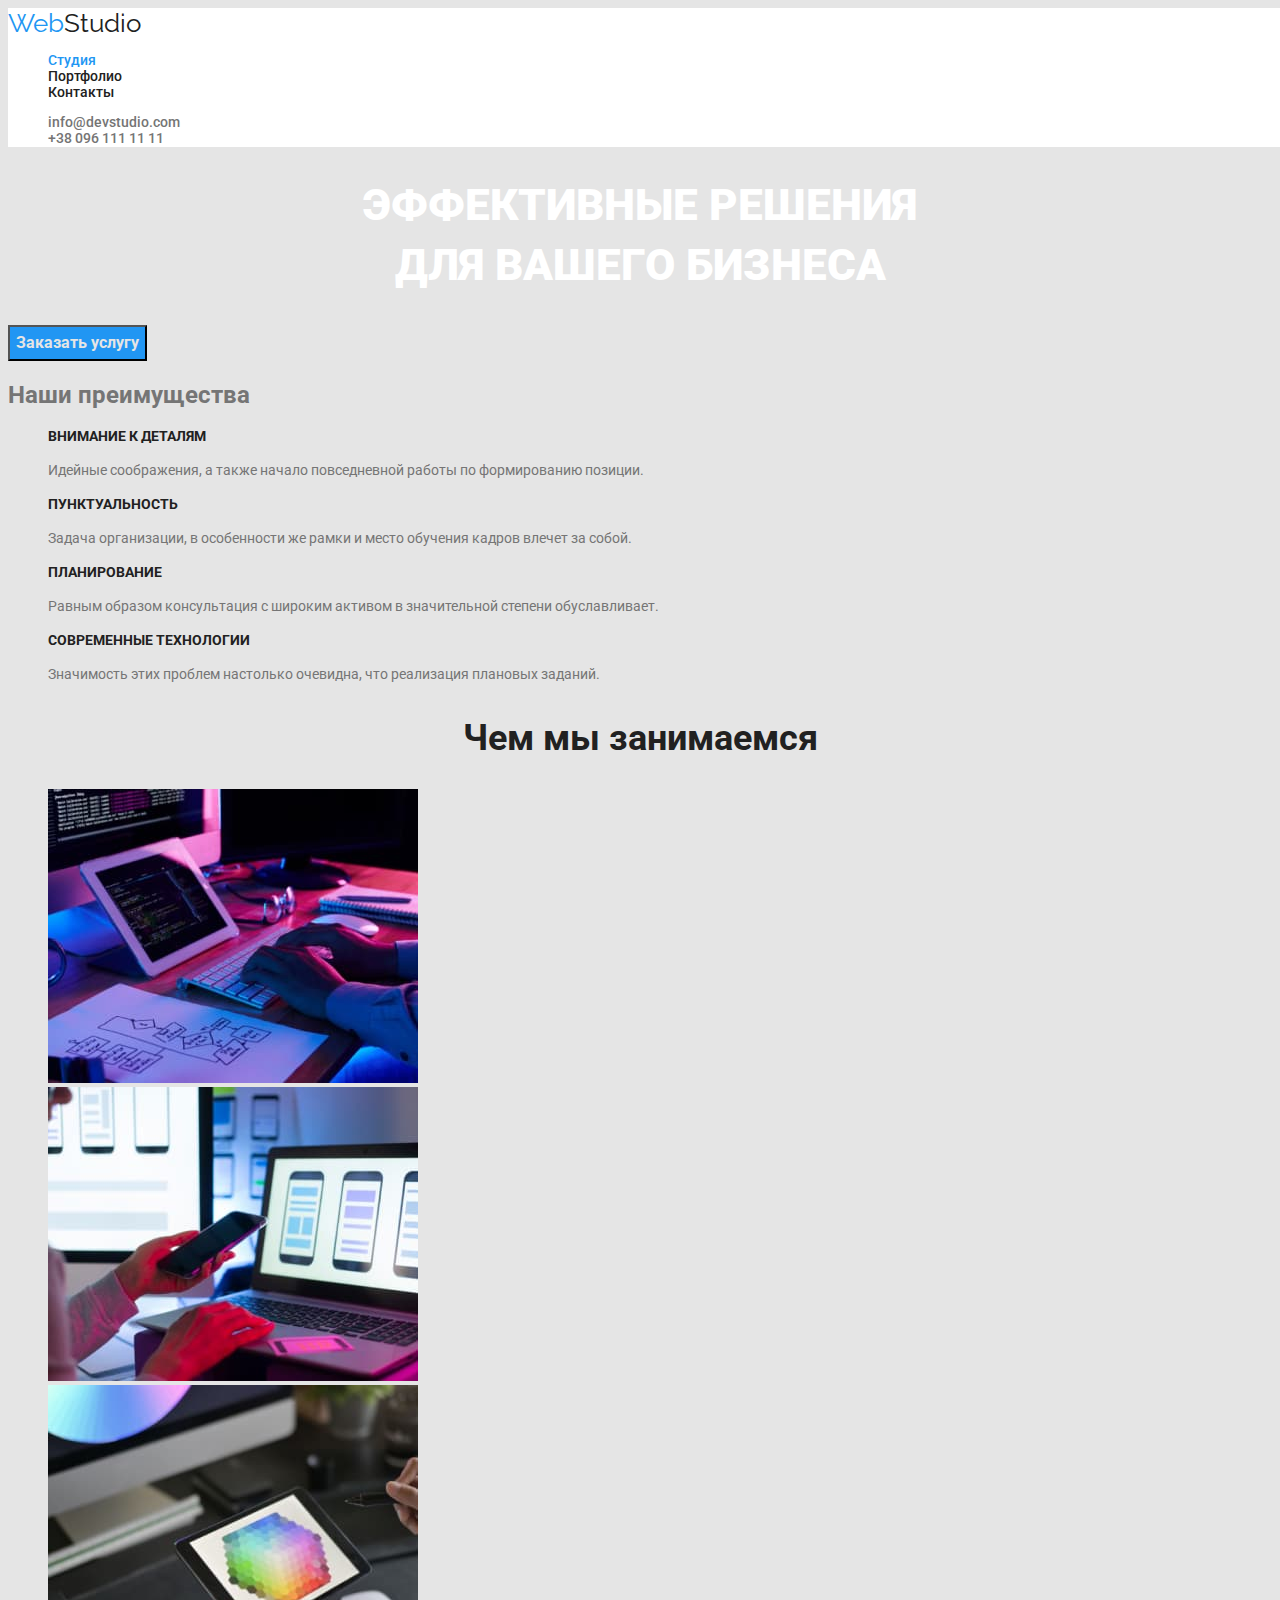
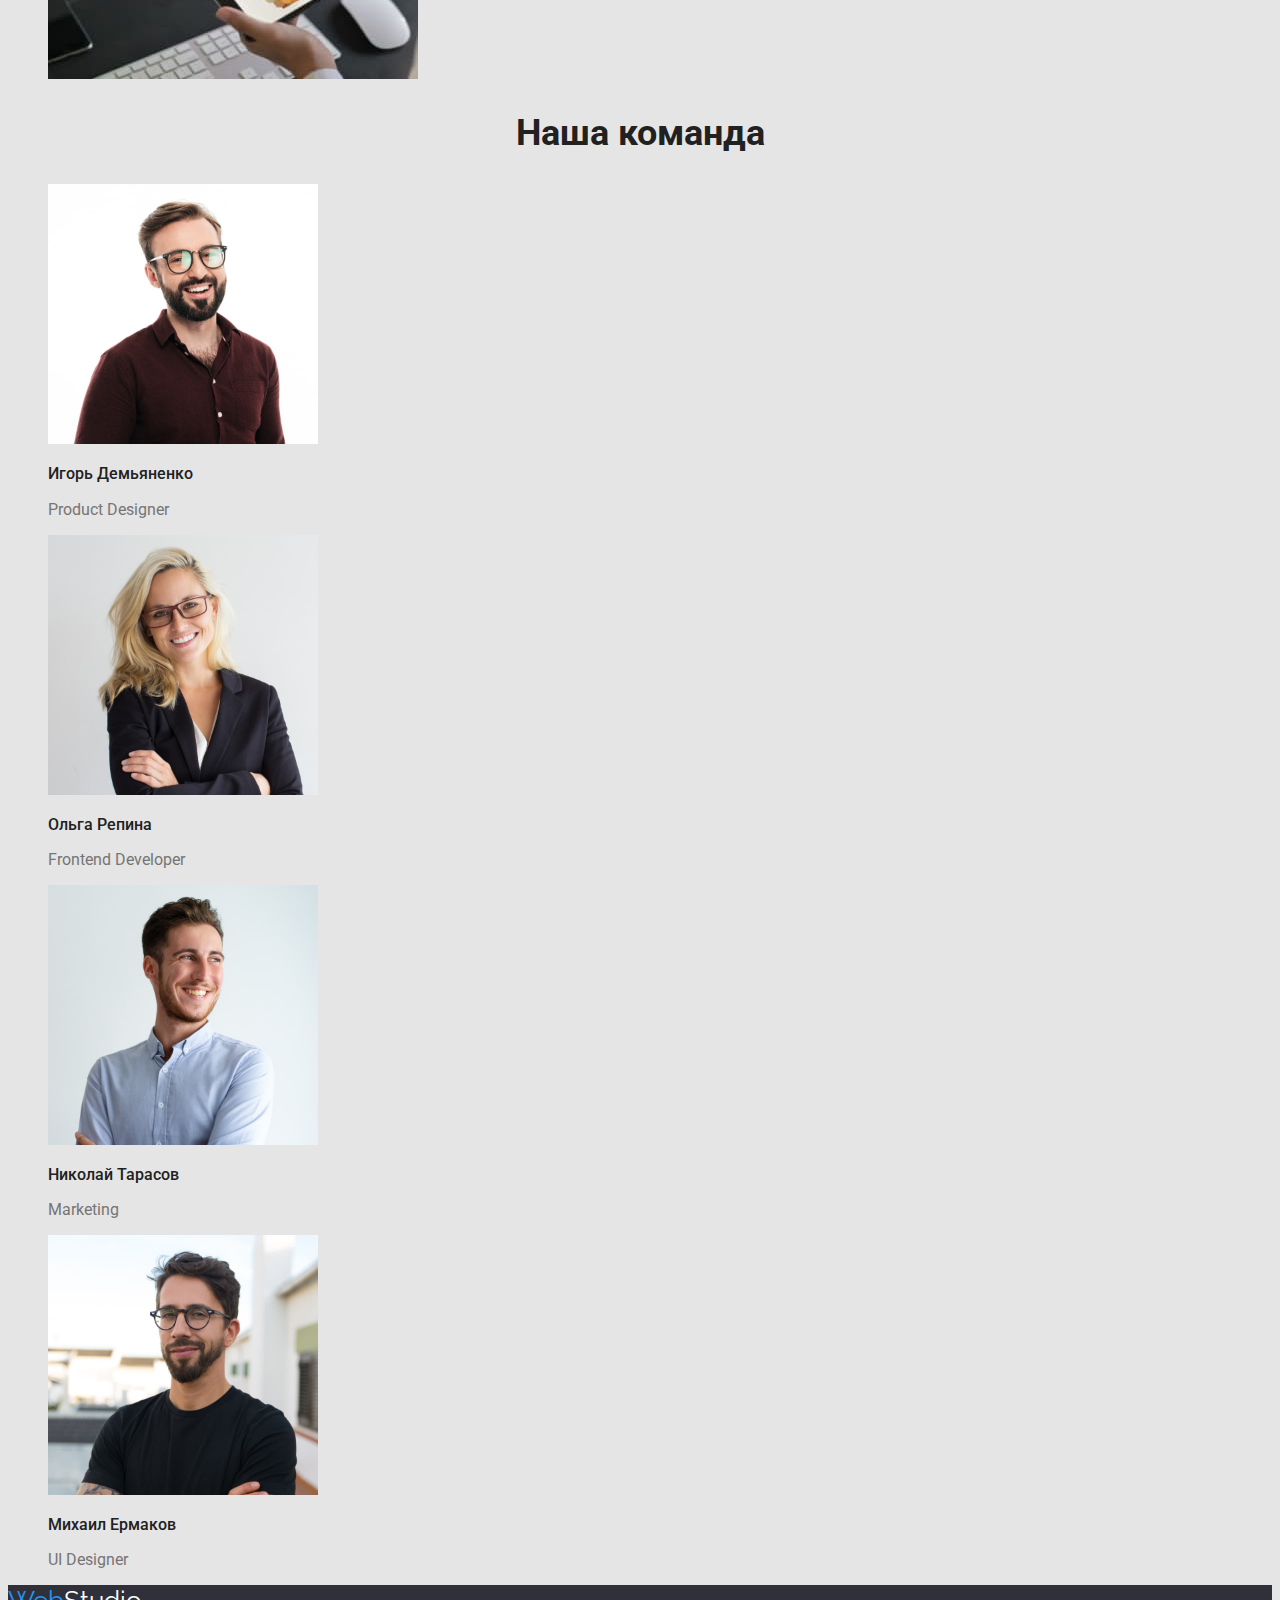
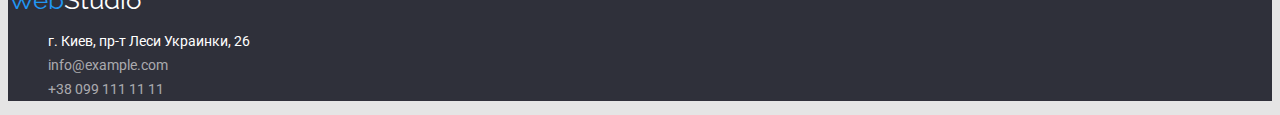
==== index.html @ 56eb0a20 "Initial commit" ====
<!DOCTYPE html>
<html lang="ru">

<head>
    <meta charset="UTF-8">
    <meta http-equiv="X-UA-Compatible" content="IE=edge">
    <meta name="viewport" content="width=device-width, initial-scale=1.0">
    <title>Document</title>
    <link href="https://fonts.googleapis.com/css2?family=Raleway:wght@700&family=Roboto:wght@400;500;700;900&display=swap"
        rel="stylesheet">
    <link rel="stylesheet" href="./css/styles.css">
</head>

<body>

    <!-- header -->
    <header class="header">
        <nav class="site-nav">
            <a href="/" class="logo">Web<span class="accent">Studio</span></a>
            <ul class="site-nav-list list">
                <li>
                    <a href="./index.html" class="link-current">Студия</a>
                </li>
                <li>
                    <a href="./portfolio.html" class="link">Портфолио</a>
                </li>
                <li>
                    <a href="" class="link">Контакты</a>
                </li>
            </ul>
        </nav>
        <ul class="contact-list list">
            <li>
                <a href="mailto:info@devstudio.com" class="mail">info@devstudio.com</a>
            </li>
            <li>
                <a href="tel:+380961111111" class="tel">+38 096 111 11 11</a>
            </li>
        </ul>
    </header>
    <main>

        <!-- hero -->
        <section class="hero">
            <h1 class="hero-title">Эффективные решения<br /> для вашего бизнеса</h1>
            <button type="button" class="hero-button">Заказать услугу</button>
        </section>

        <!-- features -->
        <section class="features">
            <h2>Наши преимущества</h2>
            <ul class="features-list list">
                <li>
                    <h3 class="features-title">Внимание к деталям</h3>
                    <p class="features-text">Идейные соображения, a также начало повседневной работы по формированию позиции.</p>
                </li>
                <li>
                    <h3 class="features-title">Пунктуальность</h3>
                    <p class="features-text">Задача организации, в особенности же рамки и место обучения кадров влечет за собой.</p>
                </li>
                <li>
                    <h3 class="features-title">Планирование</h3>
                    <p class="features-text">Равным образом консультация c широким активом в значительной степени обуславливает.</p>
                </li>
                <li>
                    <h3 class="features-title">Современные технологии</h3>
                    <p class="features-text">Значимость этих проблем настолько очевидна, что реализация плановых заданий.</p>
                </li>
            </ul>
        </section>

        <!--benefits-->
        <section class="benefits">
            <h2 class="benefits-title">Чем мы занимаемся</h2>
            <ul class="benefits-list list">
                <li>
                    <img src="./images/img.jpg" alt="Верстка" width="370">
                </li>
                <li>
                    <img src="./images/img(1).jpg" alt="Дизайн" width="370">
                </li>
                <li>
                    <img src="./images/img(2).jpg" alt="Внешнее оформление" width="370">
                </li>
            </ul>
        </section>

        <!-- Team -->
        <section class="team">
            <h2 class="team-title">Наша команда</h2>
            <ul class="team-list list">
                <li>
                    <img src="./images/img(3).jpg" alt="Работник1" width="270">
                    <h3 class="name">Игорь Демьяненко</h3>
                    <p class="position">Product Designer</p>
                </li>
                <li>
                    <img src="./images/img(4).jpg" alt="Работник2" width="270">
                    <h3 class="name">Ольга Репина</h3>
                    <p class="position">Frontend Developer</p>
                </li>
                <li>
                    <img src="./images/img(5).jpg" alt="Работник3" width="270">
                    <h3 class="name">Николай Тарасов</h3>
                    <p class="position">Marketing</p>
                </li>
                <li>  
                    <img src="./images/img(6).jpg" alt="Работник4" width="270">
                    <h3 class="name">Михаил Ермаков</h3>
                    <p class="position">UI Designer</p>
                </li>
            </ul>
        </section>
    </main>

    <!-- adress -->
    <footer class="footer">
        <a href="/" class="logo">Web<span class="accents">Studio</span></a>
        <address>
            <ul class="list adress">
                <li>
                    <a href="https://bit.ly/3pXMvUd" target="_blank" rel="noopener noreferrer" class="adressa">г. Киев, пр-т Леси
                        Украинки, 26</a>
                </li>
                <li>
                    <a href="mailto:info@example.com" class="mail">info@example.com</a>
                </li>
                <li>
                    <a href="tel:+380991111111" class="tel">+38 099 111 11 11</a>
                </li>
            </ul>
        </address>
    </footer>
    
</body>
</html>
---- css/styles.css ----
:root {
    --primary-text-color:#757575;
    --primary-white-color: #FFFFFF;
    --title-text-color: #212121;
    --primary-bg-color: #E5E5E5;
    --accent-color: #2196F3;
    --secondary-text-color: rgba(255, 255, 255, 0.6);
    --backlights: rgb(62, 0, 128);
}

body {
    background-color: var(--primary-bg-color);
    color: var(--primary-text-color);

    font-family: Roboto, sans-serif;
}
.list{
    list-style: none;
}

/* header */
.header {
    width: 1600px;

    background: var(--primary-white-color);
}

/* logo */
.logo {
    color: #2196F3;
    font-family: Raleway, sans-serif;
    font-size: 26px;
    line-height: 1.19;

    text-decoration: none;
}
.accent {
    color: var(--title-text-color);
}

/* site-nav */
.site-nav-list {
    font-weight: 500;
    font-size: 14px;
    line-height: 1.14;
}
.site-nav .link-current {
    color: var(--accent-color);

    text-decoration: none;
}
.site-nav .link-current:hover,
.site-nav .link-current:focus {
    color: var(--accent-color);
}
.site-nav .link {
    color: var(--title-text-color);

    text-decoration: none;
}
.site-nav .link:hover, 
.site-nav .link:focus {
    color: var(--accent-color);
}

/* contact */
.contact-list {
    font-weight: 500;
    font-size: 14px;
    line-height: 1.14;
}
.contact-list .mail,
.contact-list .tel {
    color: var(--primary-text-color);

    text-decoration: none;
}
.contact-list .mail:hover,
.contact-list .mail:focus {
    color: var(--accent-color);
}
.contact-list .tel:hover,
.contact-list .tel:focus {
    color: var(--accent-color);
}

/* hero */
.hero-title {
    color: var(--primary-white-color);

    font-style: normal;
    font-weight: 900;
    font-size: 44px;
    line-height: 1.36;
    text-align: center;
    text-transform: uppercase;
}

/* button */
.hero-button {
    background-color: var(--accent-color);
    color: var(--primary-bg-color);

    font-family: inherit; 
    font-weight: 700;
    font-size: 16px;
    line-height: 1.88;
    text-align: center;
}

/* benefits */
.benefits-title {
    color: var(--title-text-color);

    font-size: 36px;
    line-height: 1.17;
    text-align: center;
}

/* features */
.features-title {
    color: var(--title-text-color);

    font-weight: 700;
    font-size: 14px;
    line-height: 1.14;
    text-transform: uppercase;
}
.features-text {
    font-weight: 400;
    font-size: 14px;
    line-height: 1.71;
}

/* team */
.team-title {
    color: var(--title-text-color);
        
    font-size: 36px;
    line-height: 1.17;
    text-align: center;
}
.team .name {
    color: var(--title-text-color);

    font-weight: 500;
    font-size: 16px;
    line-height: 1.19;
}
.team .position {
    font-weight: 400;
    font-size: 16px;
    line-height: 1.19;
}

/* footer */
.footer {
    background: #2F303A
}

/* adress */
.accents {
    color: var(--primary-white-color);
}
.adress {
    font-weight: 400;
    font-size: 14px;
    line-height: 1.71;
}
.adress .adressa {
    color: var(--primary-white-color);
    font-style: normal;

    text-decoration: none;
}
.adress .adressa:hover,
.adress .adressa:focus {
    color: var(--accent-color);
}
.adress .mail {
    color: var(--secondary-text-color);
    font-style: normal;

    text-decoration: none;
}
.adress .mail:hover,
.adress .mail:focus {
    color: var(--accent-color);
}
.adress .tel {
    color: var(--secondary-text-color);
    font-style: normal;

    text-decoration: none;
}
.adress .tel:hover,
.adress .tel:focus {
    color: var(--accent-color);
}

/* portfolio */

/* work */
.work-item {
    color: var(--title-text-color);
    background-color: #F5F4FA;
    
    font-family: inherit;
    font-style: normal;
    font-weight: 500;
    font-size: 16px;
    line-height: 1.62;
}
    
.work-item:hover,
.work-item:focus {
    color: var(--primary-white-color);
    background-color: var(--accent-color);
}  
.work .variant {
    color: var(--primary-white-color);
    background-color: var(--accent-color);
}

/* examples */
.examples-title{
    color: var(--title-text-color);

    font-style: normal;
    font-weight: 700;
    font-size: 18px;
    line-height: 2;
}
.examples-name {
    color: var(--primary-text-color);

    font-style: normal;
    font-weight: 400;
    font-size: 16px;
    line-height: 1.88;
}

/* колір основного тексту #212121 */
/* вторинний колір #757575 */
/* додатковий колір rgba(255, 255, 255, 0.6) */
/* білий колір #FFFFFF */
/* акцент #2196F3 */

/* колір фону #E5E5E5 */
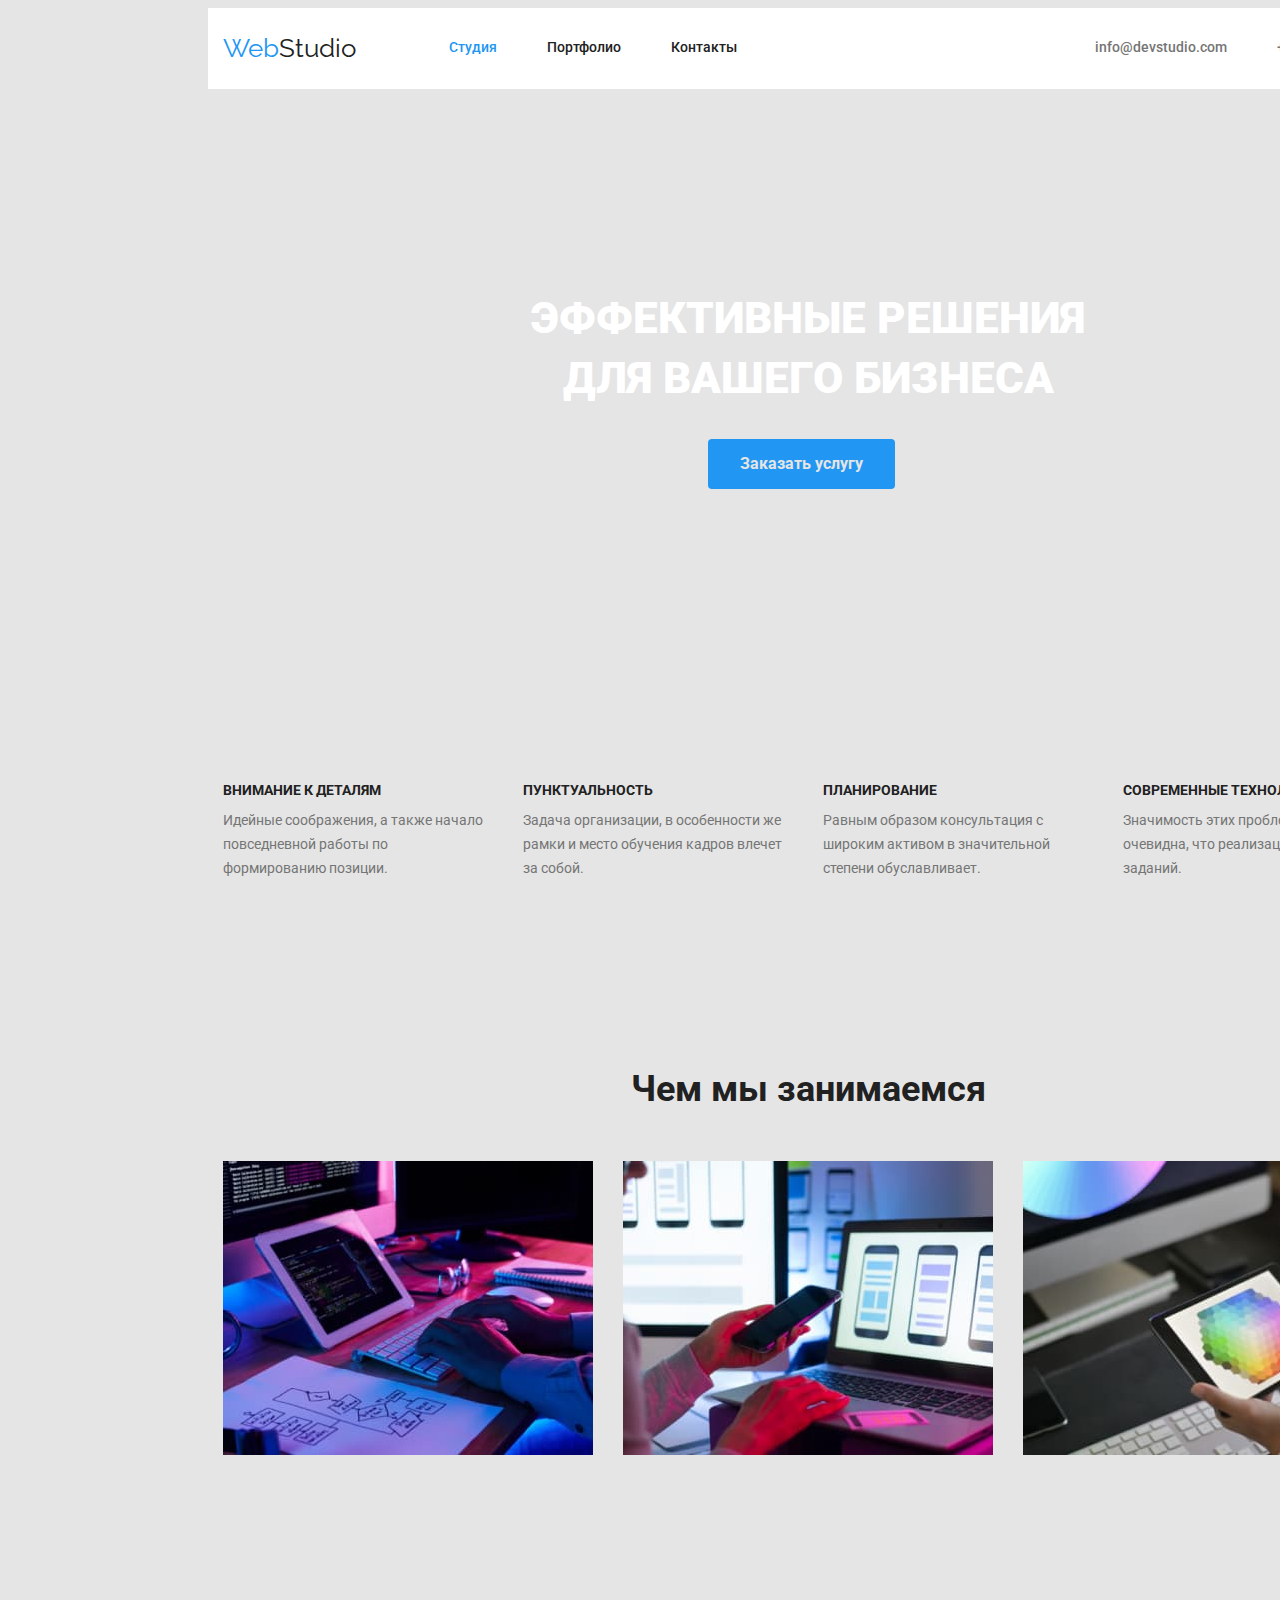
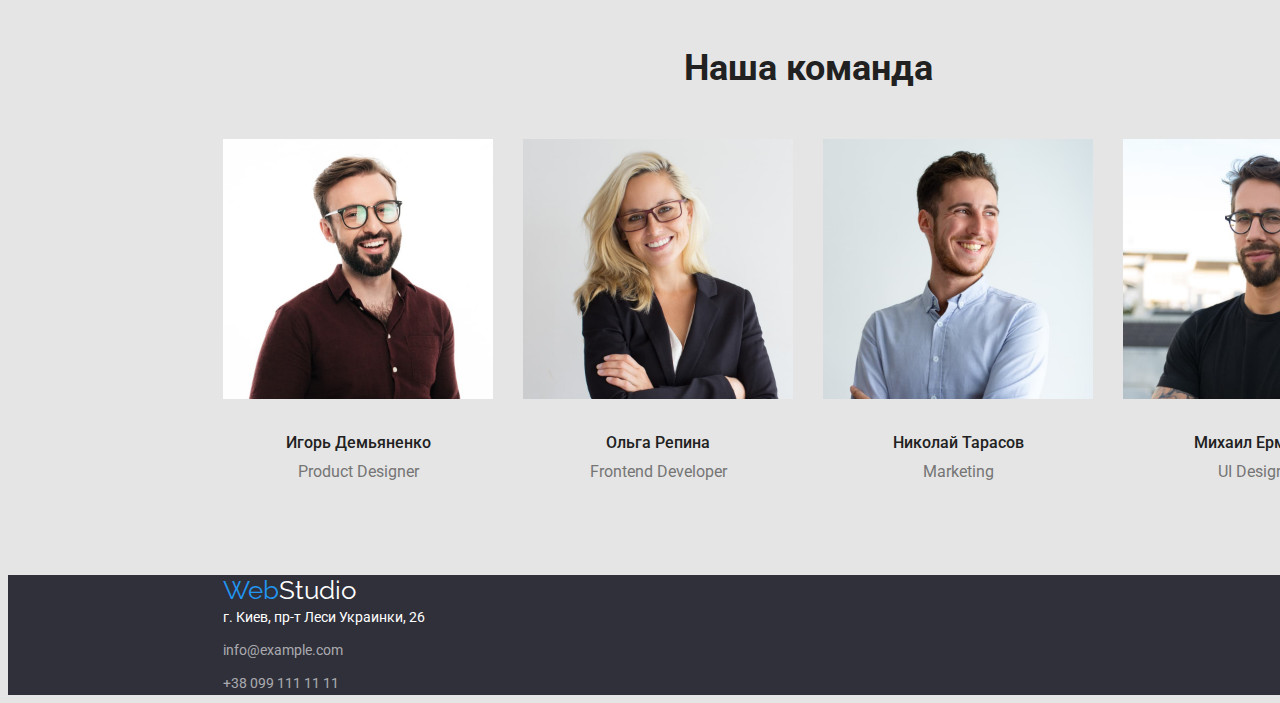
==== commit 670d19ab: "Додали стилі для css" ====
--- a/index.html
+++ b/index.html
@@ -8,129 +8,160 @@
     <title>Document</title>
     <link href="https://fonts.googleapis.com/css2?family=Raleway:wght@700&family=Roboto:wght@400;500;700;900&display=swap"
         rel="stylesheet">
+    <link rel="stylesheet" href="https://cdnjs.cloudflare.com/ajax/libs/modern-normalize/1.1.0/modern-normalize.min.css"
+        integrity="sha512-wpPYUAdjBVSE4KJnH1VR1HeZfpl1ub8YT/NKx4PuQ5NmX2tKuGu6U/JRp5y+Y8XG2tV+wKQpNHVUX03MfMFn9Q=="
+        crossorigin="anonymous" referrerpolicy="no-referrer" />
     <link rel="stylesheet" href="./css/styles.css">
 </head>
 
 <body>
 
     <!-- header -->
+    
     <header class="header">
-        <nav class="site-nav">
-            <a href="/" class="logo">Web<span class="accent">Studio</span></a>
-            <ul class="site-nav-list list">
-                <li>
-                    <a href="./index.html" class="link-current">Студия</a>
+        <div class="container header-container">
+            <nav class="site-nav">
+                <a href="/" class="logo">Web<span class="accent">Studio</span></a>
+                <ul class="site-nav-list list">
+                    <li class="site-nav-item">
+                        <a href="./index.html" class="link-current">Студия</a>
+                    </li>
+                    <li class="site-nav-item">
+                        <a href="./portfolio.html" class="link">Портфолио</a>
+                    </li>
+                    <li class="site-nav-item">
+                        <a href="" class="link">Контакты</a>
+                    </li>
+                </ul>
+            </nav>
+            <ul class="contact-list list">
+                <li class="contact-list-item">
+                    <a href="mailto:info@devstudio.com" class="mail">info@devstudio.com</a>
                 </li>
-                <li>
-                    <a href="./portfolio.html" class="link">Портфолио</a>
-                </li>
-                <li>
-                    <a href="" class="link">Контакты</a>
+                <li class="contact-list-item">
+                    <a href="tel:+380961111111" class="tel">+38 096 111 11 11</a>
                 </li>
             </ul>
-        </nav>
-        <ul class="contact-list list">
-            <li>
-                <a href="mailto:info@devstudio.com" class="mail">info@devstudio.com</a>
-            </li>
-            <li>
-                <a href="tel:+380961111111" class="tel">+38 096 111 11 11</a>
-            </li>
-        </ul>
+        </div>   
     </header>
     <main>
 
         <!-- hero -->
+        
         <section class="hero">
-            <h1 class="hero-title">Эффективные решения<br /> для вашего бизнеса</h1>
-            <button type="button" class="hero-button">Заказать услугу</button>
+            <div class="hero-section">
+                <h1 class="hero-title">Эффективные решения<br /> для вашего бизнеса</h1>
+                <button type="button" class="hero-button">Заказать услугу</button>
+            </div>
         </section>
 
+
+
         <!-- features -->
+        
         <section class="features">
-            <h2>Наши преимущества</h2>
-            <ul class="features-list list">
-                <li>
-                    <h3 class="features-title">Внимание к деталям</h3>
-                    <p class="features-text">Идейные соображения, a также начало повседневной работы по формированию позиции.</p>
-                </li>
-                <li>
-                    <h3 class="features-title">Пунктуальность</h3>
-                    <p class="features-text">Задача организации, в особенности же рамки и место обучения кадров влечет за собой.</p>
-                </li>
-                <li>
-                    <h3 class="features-title">Планирование</h3>
-                    <p class="features-text">Равным образом консультация c широким активом в значительной степени обуславливает.</p>
-                </li>
-                <li>
-                    <h3 class="features-title">Современные технологии</h3>
-                    <p class="features-text">Значимость этих проблем настолько очевидна, что реализация плановых заданий.</p>
-                </li>
-            </ul>
+            <div class="container section">
+                <h2 class="visually-hidden">Наши преимущества</h2>
+                <ul class="features-list list">
+                    <li class="features-list-item">
+                        <h3 class="features-title">Внимание к деталям</h3>
+                        <p class="features-text">Идейные соображения, a также начало повседневной работы по формированию позиции.
+                        </p>
+                    </li>
+                    <li class="features-list-item">
+                        <h3 class="features-title">Пунктуальность</h3>
+                        <p class="features-text">Задача организации, в особенности же рамки и место обучения кадров влечет за собой.
+                        </p>
+                    </li>
+                    <li class="features-list-item">
+                        <h3 class="features-title">Планирование</h3>
+                        <p class="features-text">Равным образом консультация c широким активом в значительной степени обуславливает.
+                        </p>
+                    </li>
+                    <li class="features-list-item">
+                        <h3 class="features-title">Современные технологии</h3>
+                        <p class="features-text">Значимость этих проблем настолько очевидна, что реализация плановых заданий.</p>
+                    </li>
+                </ul>
+            </div>
         </section>
+       
 
         <!--benefits-->
+        
         <section class="benefits">
-            <h2 class="benefits-title">Чем мы занимаемся</h2>
-            <ul class="benefits-list list">
-                <li>
-                    <img src="./images/img.jpg" alt="Верстка" width="370">
-                </li>
-                <li>
-                    <img src="./images/img(1).jpg" alt="Дизайн" width="370">
-                </li>
-                <li>
-                    <img src="./images/img(2).jpg" alt="Внешнее оформление" width="370">
-                </li>
-            </ul>
+            <div class="container section">
+                <h2 class="benefits-title">Чем мы занимаемся</h2>
+                <ul class="benefits-list list">
+                    <li class="benefits-list-item">
+                        <img src="./images/img.jpg" alt="Верстка" width="370">
+                    </li>
+                    <li class="benefits-list-item">
+                        <img src="./images/img(1).jpg" alt="Дизайн" width="370">
+                    </li>
+                    <li class="benefits-list-item">
+                        <img src="./images/img(2).jpg" alt="Внешнее оформление" width="370">
+                    </li>
+                </ul>
+            </div>
         </section>
+        
 
         <!-- Team -->
+        
+    
         <section class="team">
-            <h2 class="team-title">Наша команда</h2>
-            <ul class="team-list list">
-                <li>
-                    <img src="./images/img(3).jpg" alt="Работник1" width="270">
-                    <h3 class="name">Игорь Демьяненко</h3>
-                    <p class="position">Product Designer</p>
-                </li>
-                <li>
-                    <img src="./images/img(4).jpg" alt="Работник2" width="270">
-                    <h3 class="name">Ольга Репина</h3>
-                    <p class="position">Frontend Developer</p>
-                </li>
-                <li>
-                    <img src="./images/img(5).jpg" alt="Работник3" width="270">
-                    <h3 class="name">Николай Тарасов</h3>
-                    <p class="position">Marketing</p>
-                </li>
-                <li>  
-                    <img src="./images/img(6).jpg" alt="Работник4" width="270">
-                    <h3 class="name">Михаил Ермаков</h3>
-                    <p class="position">UI Designer</p>
-                </li>
-            </ul>
+            <div class="team-container container section">
+                <h2 class="team-title">Наша команда</h2>
+                <ul class="team-list list">
+                    <li class="team-list-item">
+                        <img src="./images/img(3).jpg" class="team-img alt="Работник1" width="270">
+                        <h3 class="name">Игорь Демьяненко</h3>
+                        <p class="position">Product Designer</p>
+                    </li>
+                    <li class="team-list-item">
+                        <img src="./images/img(4).jpg" class="team-img" alt="Работник2" width="270">
+                        <h3 class="name">Ольга Репина</h3>
+                        <p class="position">Frontend Developer</p>
+                    </li>
+                    <li class="team-list-item">
+                        <img src="./images/img(5).jpg" class="team-img" alt="Работник3" width="270">
+                        <h3 class="name">Николай Тарасов</h3>
+                        <p class="position">Marketing</p>
+                    </li>
+                    <li class="team-list-item">
+                        <img src="./images/img(6).jpg" class="team-img" alt="Работник4" width="270">
+                        <h3 class="name">Михаил Ермаков</h3>
+                        <p class="position">UI Designer</p>
+                    </li>
+                </ul>
+            </div>
         </section>
     </main>
 
     <!-- adress -->
+    
     <footer class="footer">
-        <a href="/" class="logo">Web<span class="accents">Studio</span></a>
-        <address>
-            <ul class="list adress">
-                <li>
-                    <a href="https://bit.ly/3pXMvUd" target="_blank" rel="noopener noreferrer" class="adressa">г. Киев, пр-т Леси
-                        Украинки, 26</a>
-                </li>
-                <li>
-                    <a href="mailto:info@example.com" class="mail">info@example.com</a>
-                </li>
-                <li>
-                    <a href="tel:+380991111111" class="tel">+38 099 111 11 11</a>
-                </li>
-            </ul>
-        </address>
+        <div class="container">
+            <a href="/" class="footer-logo">Web<span class="accents">Studio</span></a>
+            <address>
+                <ul class="footer-list list adress">
+                    <li class="footer-item">
+                        <a href="https://bit.ly/3pXMvUd" target="_blank" rel="noopener noreferrer" class="adressa">г. Киев, пр-т
+                                Леси
+                                Украинки, 26</a>
+                    </li>
+                    <li class="footer-item">
+                        <a href="mailto:info@example.com" class="mail">info@example.com</a>
+                    </li>
+                    <li class="footer-item">
+                        <a href="tel:+380991111111" class="tel">+38 099 111 11 11</a>
+                    </li>
+                </ul>
+            </address>
+        </div>
     </footer>
+    
     
 </body>
 </html>--- a/css/styles.css
+++ b/css/styles.css
@@ -8,9 +8,19 @@
     --backlights: rgb(62, 0, 128);
 }
 
+html {
+    box-sizing: border-box;
+}
+*,
+*::before,
+*::after {
+    box-sizing: inherit;
+}
+
 body {
     background-color: var(--primary-bg-color);
     color: var(--primary-text-color);
+    width: 1600px;
 
     font-family: Roboto, sans-serif;
 }
@@ -18,15 +28,41 @@
     list-style: none;
 }
 
+.container {
+    width: 1200px;
+    padding-left: 15px;
+    padding-right: 15px;
+    margin-left: auto;
+    margin-right: auto;
+    
+}
+
+h1,h2,h3,h4,h5,h6,p,ul {
+    
+    margin: 0;
+}
 /* header */
-.header {
-    width: 1600px;
+
+.header-container {
+    display: flex;
+    align-items: center;
 
     background: var(--primary-white-color);
 }
 
+.header-border {
+    border-bottom-width: 1px;
+    border-bottom-style: solid;
+    border-bottom-color: #ECECEC;
+}
 /* logo */
 .logo {
+    display: flex;
+    align-items: center;
+    padding: 0;
+    margin-top: 25px;
+    margin-bottom: 25px;
+    
     color: #2196F3;
     font-family: Raleway, sans-serif;
     font-size: 26px;
@@ -35,15 +71,37 @@
     text-decoration: none;
 }
 .accent {
+    display: flex;
+    margin-right: 93px;
     color: var(--title-text-color);
 }
 
 /* site-nav */
+.site-nav {
+    display: flex;
+    align-items: center;
+}
 .site-nav-list {
+    display: flex;
+    padding: 0;
+    margin: 0;
+    flex-direction: row;
+
+
     font-weight: 500;
     font-size: 14px;
     line-height: 1.14;
 }
+.site-nav-item:not(:last-child) {
+    margin-right: 50px;
+
+}
+
+.site-nav-item {
+    padding-top: 32px;
+    padding-bottom: 32px;
+    margin: 0;
+}
 .site-nav .link-current {
     color: var(--accent-color);
 
@@ -65,27 +123,48 @@
 
 /* contact */
 .contact-list {
+    display: flex;
+    padding: 0;
+    margin-left: auto;
+
+}
+.contact-list .mail {
+    
+}
+.contact-list .tel {
+    margin-right: auto;
+    
+}
+.contact-list-item:not(:last-child) {
+    margin-right: 50px;
+    padding: 0;
+}
+.contact-list-item {
+
     font-weight: 500;
     font-size: 14px;
     line-height: 1.14;
 }
-.contact-list .mail,
-.contact-list .tel {
+.contact-list-item .mail,
+.contact-list-item .tel {
     color: var(--primary-text-color);
 
     text-decoration: none;
 }
-.contact-list .mail:hover,
-.contact-list .mail:focus {
-    color: var(--accent-color);
-}
-.contact-list .tel:hover,
-.contact-list .tel:focus {
+.contact-list-item .mail:hover,
+.contact-list-item .mail:focus {
+    color: var(--accent-color);
+}
+.contact-list-item .tel:hover,
+.contact-list-item .tel:focus {
     color: var(--accent-color);
 }
 
 /* hero */
 .hero-title {
+    align-content: center;
+    margin: 200px 452px 15px;
+
     color: var(--primary-white-color);
 
     font-style: normal;
@@ -97,7 +176,13 @@
 }
 
 /* button */
+
 .hero-button {
+    margin: 15px 700px 200px;
+    padding: 10px 32px;
+    border: 0ch;
+    border-radius: 4px;
+
     background-color: var(--accent-color);
     color: var(--primary-bg-color);
 
@@ -108,17 +193,29 @@
     text-align: center;
 }
 
-/* benefits */
-.benefits-title {
-    color: var(--title-text-color);
-
-    font-size: 36px;
-    line-height: 1.17;
-    text-align: center;
-}
-
+/* section */
+.section {
+    padding-top: 94px;
+    padding-bottom: 94px;
+}
 /* features */
+.features-list {
+    display: flex;
+    flex-direction: row;
+    margin: 0;
+    padding: 0;
+}
+.features-list-item {
+    padding: 0;
+    width: 270px;
+}
+.features-list-item:not(:last-child) {
+    margin-right: 30px;;
+}
+
 .features-title {
+    margin-bottom: 10px;
+    padding: 0;
     color: var(--title-text-color);
 
     font-weight: 700;
@@ -127,20 +224,71 @@
     text-transform: uppercase;
 }
 .features-text {
+    
     font-weight: 400;
     font-size: 14px;
     line-height: 1.71;
 }
+.visually-hidden {
+    position: absolute;
+    width: 1px;
+    height: 1px;
+    margin: -1px;
+    border: 0;
+    padding: 0;
+
+    white-space: nowrap;
+    clip-path: inset(100%);
+    clip: rect(0 0 0 0);
+    overflow: hidden;
+}
+
+/* benefits */
+.benefits-title {
+    margin-bottom: 50px;
+    color: var(--title-text-color);
+
+    font-size: 36px;
+    line-height: 1.17;
+    text-align: center;
+}
+.benefits-list {
+    display: flex;
+    flex-direction: row;
+    padding: 0;
+    margin: 0;
+}
+
+.benefits-list-item:not(:last-child) {
+    margin-right: 30px;
+}
 
 /* team */
+
 .team-title {
+    margin-bottom: 50px;
     color: var(--title-text-color);
         
     font-size: 36px;
     line-height: 1.17;
     text-align: center;
 }
+.team-list {
+    display: flex;
+    flex-direction: row;
+    padding: 0;
+    margin: 0;
+}
+.team-list-item:not(:last-child) {
+    margin-right: 30px;
+}
+.team-img {
+    margin-bottom: 30px;
+
+}
 .team .name {
+    margin-bottom: 10px;
+    text-align: center;
     color: var(--title-text-color);
 
     font-weight: 500;
@@ -148,6 +296,7 @@
     line-height: 1.19;
 }
 .team .position {
+    text-align: center;
     font-weight: 400;
     font-size: 16px;
     line-height: 1.19;
@@ -159,8 +308,23 @@
 }
 
 /* adress */
+.footer-logo {
+    margin-bottom: 20px;
+    color: #2196F3;
+    font-family: Raleway, sans-serif;
+    font-size: 26px;
+    line-height: 1.19;
+    
+    text-decoration: none;
+}
 .accents {
     color: var(--primary-white-color);
+}
+.footer-list {
+    padding: 0;
+}
+.footer-item:not(:last-child) {
+    margin-bottom: 9px;
 }
 .adress {
     font-weight: 400;
@@ -201,7 +365,24 @@
 /* portfolio */
 
 /* work */
-.work-item {
+.work-list {
+    display: flex;
+    justify-content: center;
+    margin: 0;
+    padding: 0;
+    
+}
+.work-list-item:not(:last-child){
+    margin-right: 8px;
+}
+.work-btn {
+    
+    margin-top: 94px;
+    margin-bottom: 50px;
+    padding: 6px 22px;
+
+    border: 0ch;
+    border-radius: 4px;
     color: var(--title-text-color);
     background-color: #F5F4FA;
     
@@ -212,8 +393,8 @@
     line-height: 1.62;
 }
     
-.work-item:hover,
-.work-item:focus {
+.work-btn:hover,
+.work-btn:focus {
     color: var(--primary-white-color);
     background-color: var(--accent-color);
 }  
@@ -223,7 +404,25 @@
 }
 
 /* examples */
+.examples-section {
+    padding-bottom: 94px;
+}
+.examples-list {
+    display: flex;
+    flex-wrap: wrap;
+    column-gap: 30px;
+    row-gap: 30px;
+
+    margin: 0;
+    padding: 0;
+}
+
+.examples-img {
+    margin-bottom: 20px;
+}
+
 .examples-title{
+    margin-bottom: 4px;
     color: var(--title-text-color);
 
     font-style: normal;
@@ -232,6 +431,7 @@
     line-height: 2;
 }
 .examples-name {
+    
     color: var(--primary-text-color);
 
     font-style: normal;
@@ -239,6 +439,7 @@
     font-size: 16px;
     line-height: 1.88;
 }
+
 
 /* колір основного тексту #212121 */
 /* вторинний колір #757575 */
@@ -246,4 +447,5 @@
 /* білий колір #FFFFFF */
 /* акцент #2196F3 */
 
-/* колір фону #E5E5E5 */+/* колір фону #E5E5E5 */
+
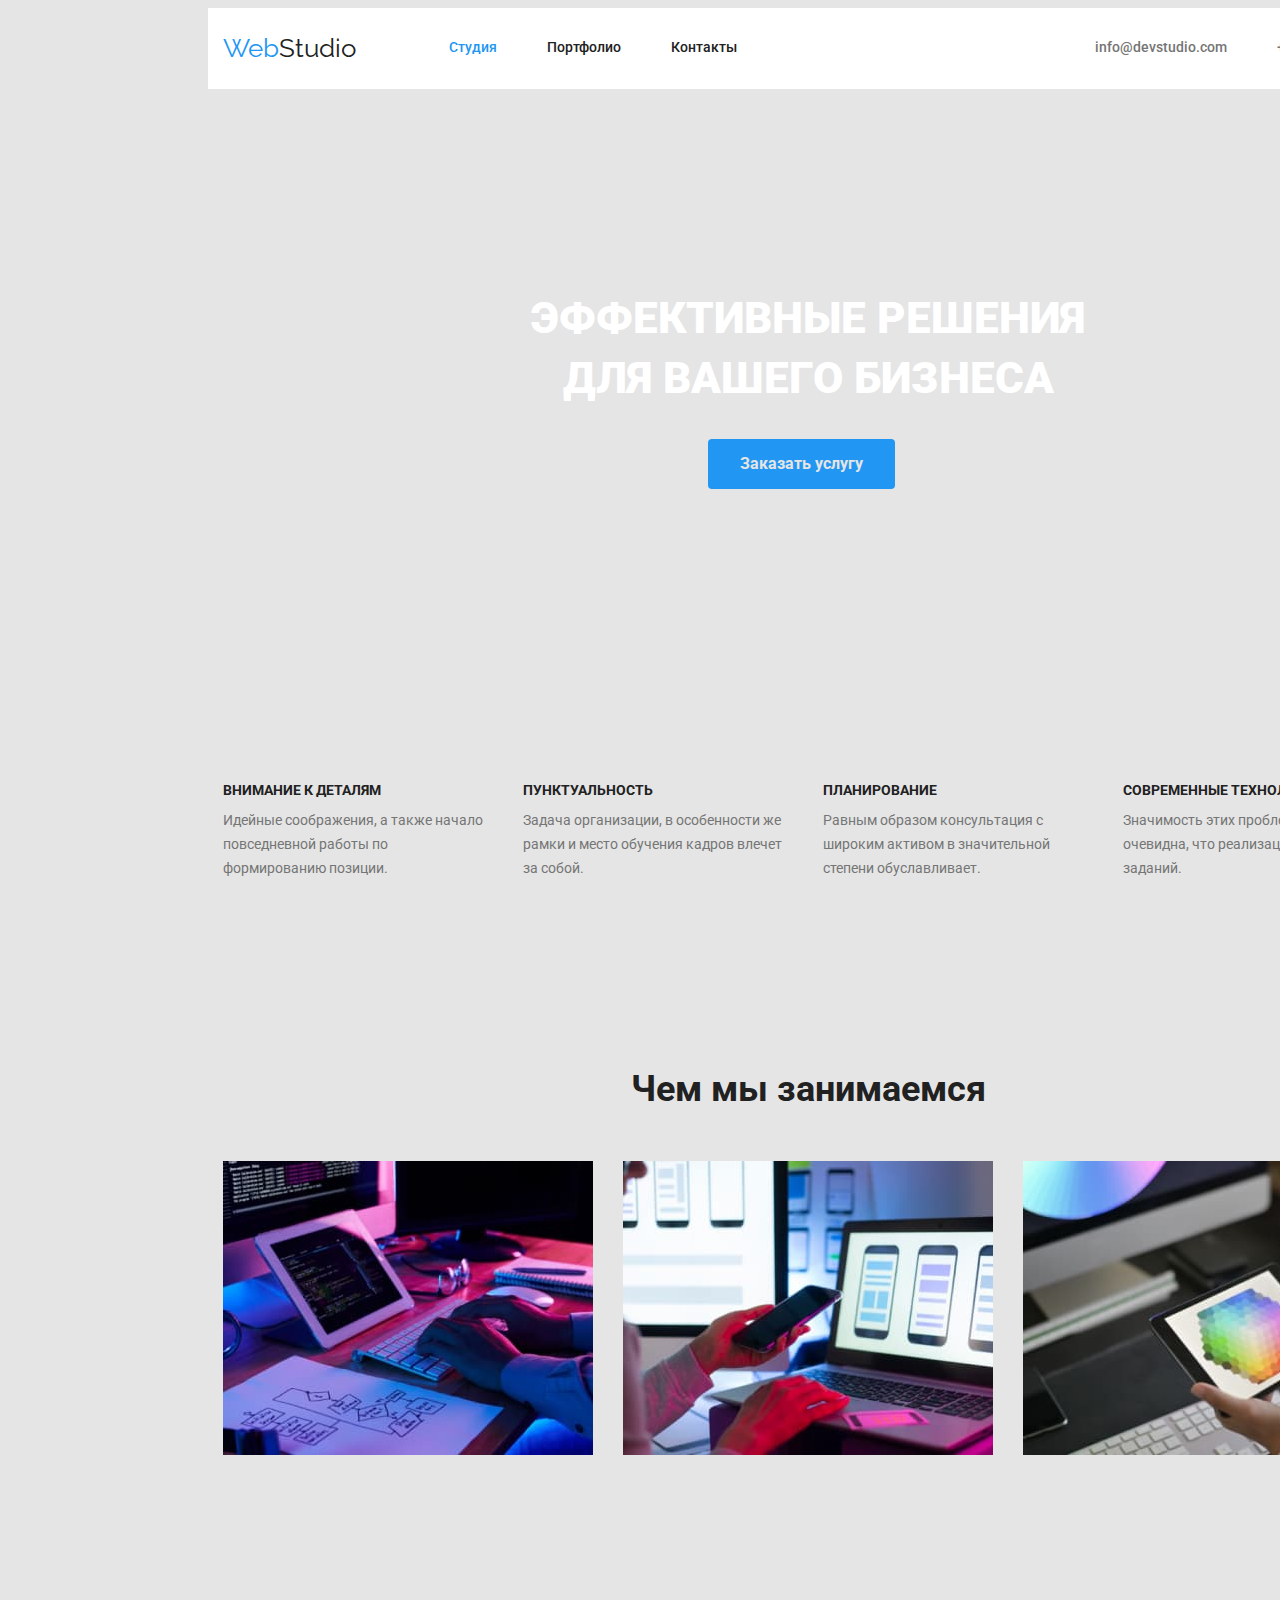
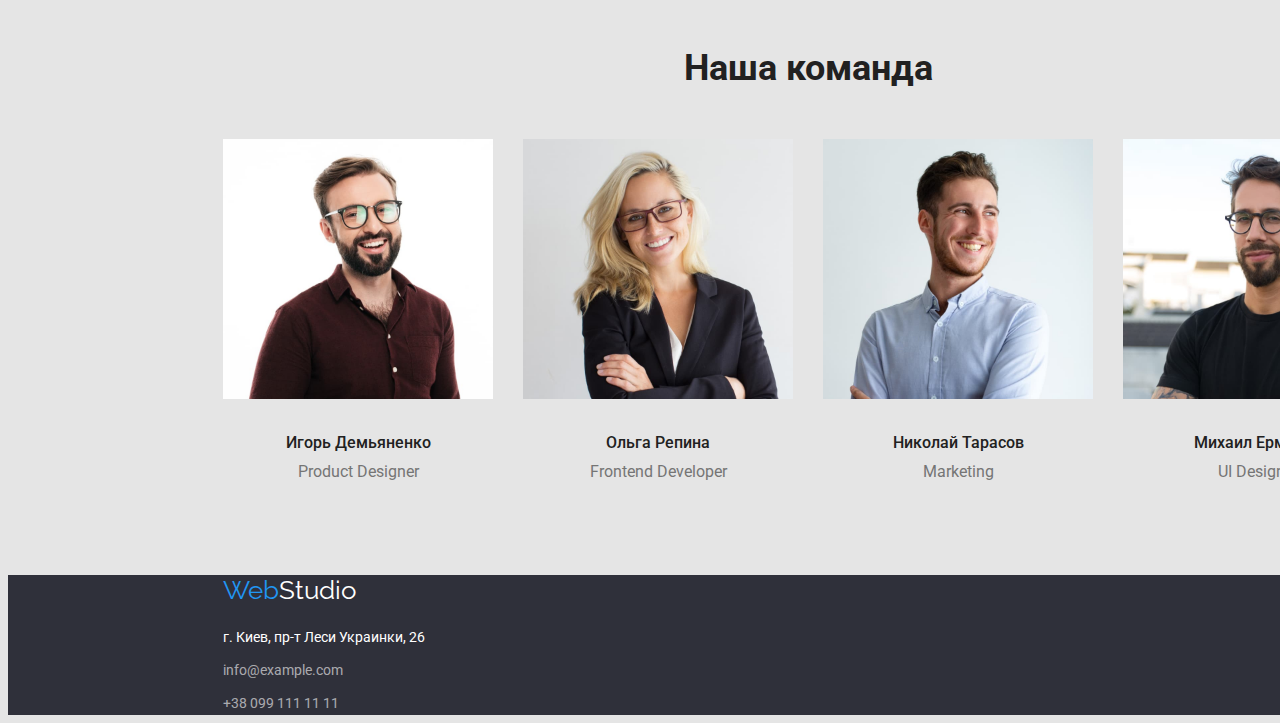
==== commit a8a4bca5: "Додали стилі" ====
--- a/index.html
+++ b/index.html
@@ -143,7 +143,9 @@
     
     <footer class="footer">
         <div class="container">
-            <a href="/" class="footer-logo">Web<span class="accents">Studio</span></a>
+            <div class="logo-footer">
+                <a href="/" class="footer-logo">Web<span class="accents">Studio</span></a>
+            </div>
             <address>
                 <ul class="footer-list list adress">
                     <li class="footer-item">
--- a/css/styles.css
+++ b/css/styles.css
@@ -317,6 +317,10 @@
     
     text-decoration: none;
 }
+.logo-footer{
+    margin-bottom: 20px;
+}
+
 .accents {
     color: var(--primary-white-color);
 }
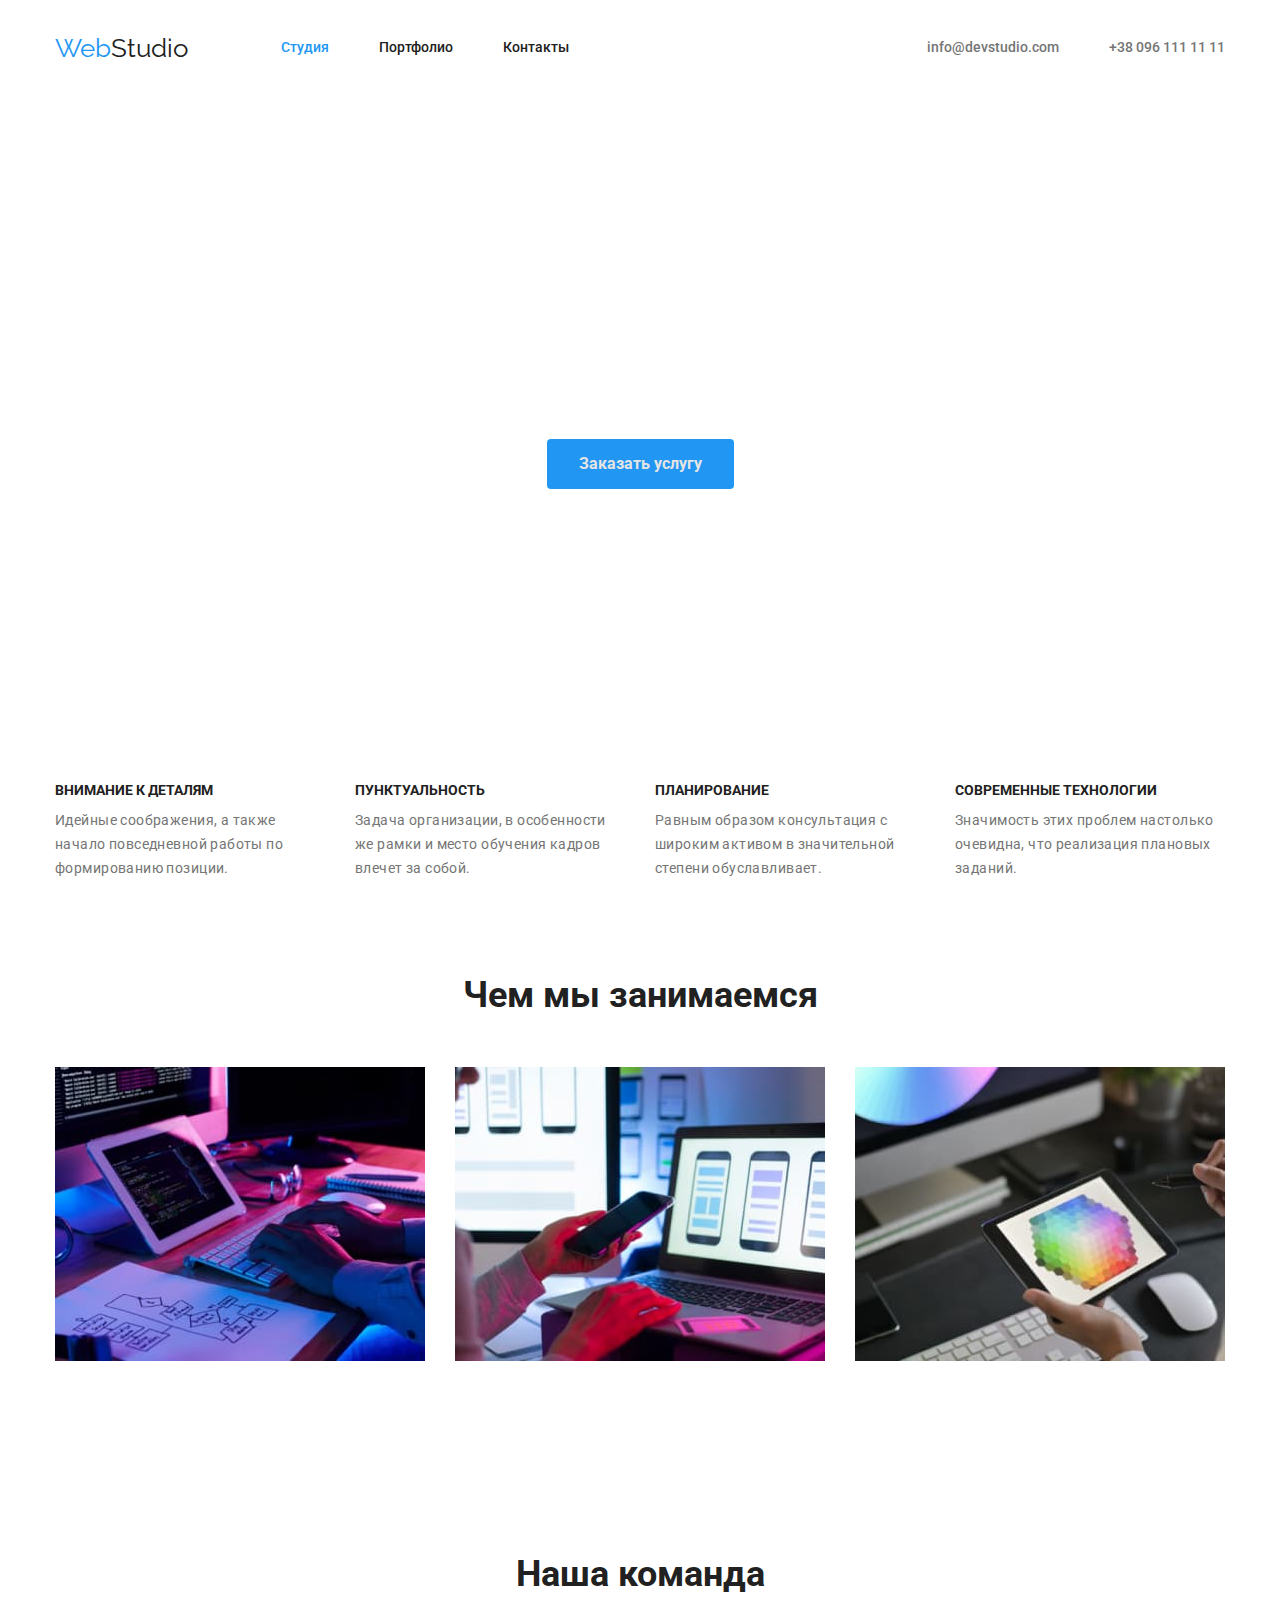
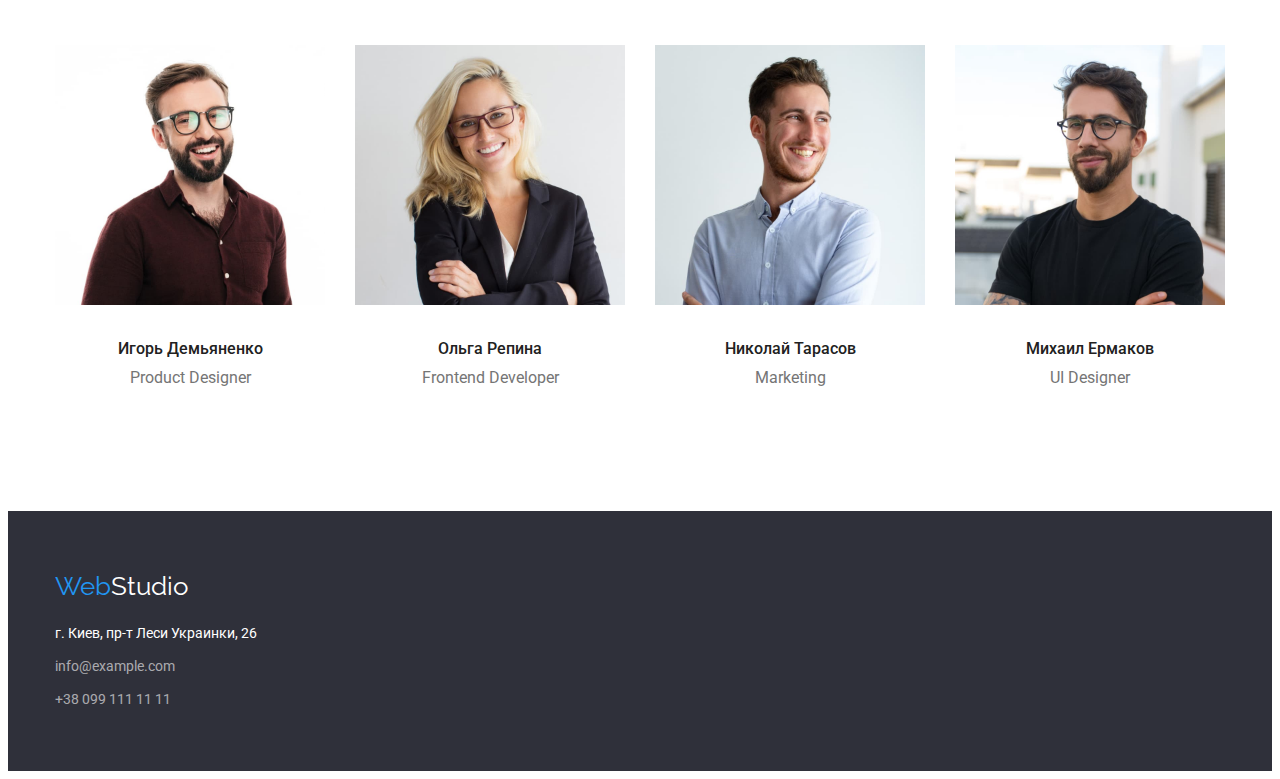
==== commit 3691adaa: "Додали стилі" ====
--- a/index.html
+++ b/index.html
@@ -24,13 +24,13 @@
                 <a href="/" class="logo">Web<span class="accent">Studio</span></a>
                 <ul class="site-nav-list list">
                     <li class="site-nav-item">
-                        <a href="./index.html" class="link-current">Студия</a>
+                        <a href="./index.html" class="link-current site-nav-header">Студия</a>
                     </li>
                     <li class="site-nav-item">
-                        <a href="./portfolio.html" class="link">Портфолио</a>
+                        <a href="./portfolio.html" class="link site-nav-header">Портфолио</a>
                     </li>
                     <li class="site-nav-item">
-                        <a href="" class="link">Контакты</a>
+                        <a href="" class="link site-nav-header">Контакты</a>
                     </li>
                 </ul>
             </nav>
@@ -48,10 +48,10 @@
 
         <!-- hero -->
         
-        <section class="hero">
-            <div class="hero-section">
+        <section class="hero-section">
+            <div class="hero">
                 <h1 class="hero-title">Эффективные решения<br /> для вашего бизнеса</h1>
-                <button type="button" class="hero-button">Заказать услугу</button>
+                <button type="button" class="hero-button hero-btn">Заказать услугу</button>
             </div>
         </section>
 
@@ -59,8 +59,8 @@
 
         <!-- features -->
         
-        <section class="features">
-            <div class="container section">
+        <section class="features section">
+            <div class="container">
                 <h2 class="visually-hidden">Наши преимущества</h2>
                 <ul class="features-list list">
                     <li class="features-list-item">
@@ -89,8 +89,8 @@
 
         <!--benefits-->
         
-        <section class="benefits">
-            <div class="container section">
+        <section class="benefits-section">
+            <div class="container">
                 <h2 class="benefits-title">Чем мы занимаемся</h2>
                 <ul class="benefits-list list">
                     <li class="benefits-list-item">
@@ -110,29 +110,37 @@
         <!-- Team -->
         
     
-        <section class="team">
-            <div class="team-container container section">
+        <section class="team section">
+            <div class="team-container container">
                 <h2 class="team-title">Наша команда</h2>
                 <ul class="team-list list">
                     <li class="team-list-item">
                         <img src="./images/img(3).jpg" class="team-img alt="Работник1" width="270">
-                        <h3 class="name">Игорь Демьяненко</h3>
-                        <p class="position">Product Designer</p>
+                        <div class="team-section-title">
+                            <h3 class="name">Игорь Демьяненко</h3>
+                            <p class="position">Product Designer</p>
+                        </div>
                     </li>
                     <li class="team-list-item">
                         <img src="./images/img(4).jpg" class="team-img" alt="Работник2" width="270">
-                        <h3 class="name">Ольга Репина</h3>
-                        <p class="position">Frontend Developer</p>
+                        <div class="team-section-title">
+                            <h3 class="name">Ольга Репина</h3>
+                            <p class="position">Frontend Developer</p>
+                        </div>
                     </li>
                     <li class="team-list-item">
                         <img src="./images/img(5).jpg" class="team-img" alt="Работник3" width="270">
-                        <h3 class="name">Николай Тарасов</h3>
-                        <p class="position">Marketing</p>
+                        <div class="team-section-title">
+                            <h3 class="name">Николай Тарасов</h3>
+                            <p class="position">Marketing</p>
+                        </div>
                     </li>
                     <li class="team-list-item">
                         <img src="./images/img(6).jpg" class="team-img" alt="Работник4" width="270">
-                        <h3 class="name">Михаил Ермаков</h3>
-                        <p class="position">UI Designer</p>
+                        <div class="team-section-title">
+                            <h3 class="name">Михаил Ермаков</h3>
+                            <p class="position">UI Designer</p>
+                        </div>
                     </li>
                 </ul>
             </div>
@@ -141,7 +149,7 @@
 
     <!-- adress -->
     
-    <footer class="footer">
+    <footer class="footer-section">
         <div class="container">
             <div class="logo-footer">
                 <a href="/" class="footer-logo">Web<span class="accents">Studio</span></a>
--- a/css/styles.css
+++ b/css/styles.css
@@ -18,10 +18,8 @@
 }
 
 body {
-    background-color: var(--primary-bg-color);
+    
     color: var(--primary-text-color);
-    width: 1600px;
-
     font-family: Roboto, sans-serif;
 }
 .list{
@@ -92,12 +90,15 @@
     font-size: 14px;
     line-height: 1.14;
 }
+.site-nav-header {
+    display: inline-block;
+}
 .site-nav-item:not(:last-child) {
     margin-right: 50px;
 
 }
 
-.site-nav-item {
+.site-nav-header {
     padding-top: 32px;
     padding-bottom: 32px;
     margin: 0;
@@ -163,7 +164,9 @@
 /* hero */
 .hero-title {
     align-content: center;
-    margin: 200px 452px 15px;
+    margin: 0;
+    
+    padding-bottom: 30px;
 
     color: var(--primary-white-color);
 
@@ -174,11 +177,16 @@
     text-align: center;
     text-transform: uppercase;
 }
+.hero-section {
+    padding-top: 200px;
+    padding-bottom: 200px;
+}
 
 /* button */
 
 .hero-button {
-    margin: 15px 700px 200px;
+    display: block;
+    margin: 0 auto;
     padding: 10px 32px;
     border: 0ch;
     border-radius: 4px;
@@ -193,6 +201,7 @@
     text-align: center;
 }
 
+
 /* section */
 .section {
     padding-top: 94px;
@@ -228,6 +237,7 @@
     font-weight: 400;
     font-size: 14px;
     line-height: 1.71;
+    letter-spacing: 0.03em;
 }
 .visually-hidden {
     position: absolute;
@@ -244,6 +254,11 @@
 }
 
 /* benefits */
+.benefits-section {
+    padding-top: 0;
+    padding-bottom: 94px;
+    margin: 0;
+}
 .benefits-title {
     margin-bottom: 50px;
     color: var(--title-text-color);
@@ -282,10 +297,11 @@
 .team-list-item:not(:last-child) {
     margin-right: 30px;
 }
-.team-img {
-    margin-bottom: 30px;
-
-}
+.team-section-title{
+    padding-top: 30px;
+    padding-bottom: 30px;
+}
+
 .team .name {
     margin-bottom: 10px;
     text-align: center;
@@ -303,8 +319,11 @@
 }
 
 /* footer */
-.footer {
-    background: #2F303A
+.footer-section {
+    padding-top: 60px;
+    padding-bottom: 60px;
+    margin: 0;
+    background-color: #2F303A; 
 }
 
 /* adress */
@@ -369,10 +388,14 @@
 /* portfolio */
 
 /* work */
+.work-section {
+    padding-top: 94px;
+    margin: 0;
+}
 .work-list {
     display: flex;
     justify-content: center;
-    margin: 0;
+    margin-bottom: 50px;
     padding: 0;
     
 }
@@ -381,8 +404,6 @@
 }
 .work-btn {
     
-    margin-top: 94px;
-    margin-bottom: 50px;
     padding: 6px 22px;
 
     border: 0ch;
@@ -409,7 +430,8 @@
 
 /* examples */
 .examples-section {
-    padding-bottom: 94px;
+    padding-bottom: 114px;
+    margin: 0;
 }
 .examples-list {
     display: flex;
@@ -421,10 +443,11 @@
     padding: 0;
 }
 
-.examples-img {
-    margin-bottom: 20px;
-}
-
+.examples-title-list {
+    padding-top: 20px;
+    padding-bottom: 20px;
+    margin: 0;
+}
 .examples-title{
     margin-bottom: 4px;
     color: var(--title-text-color);
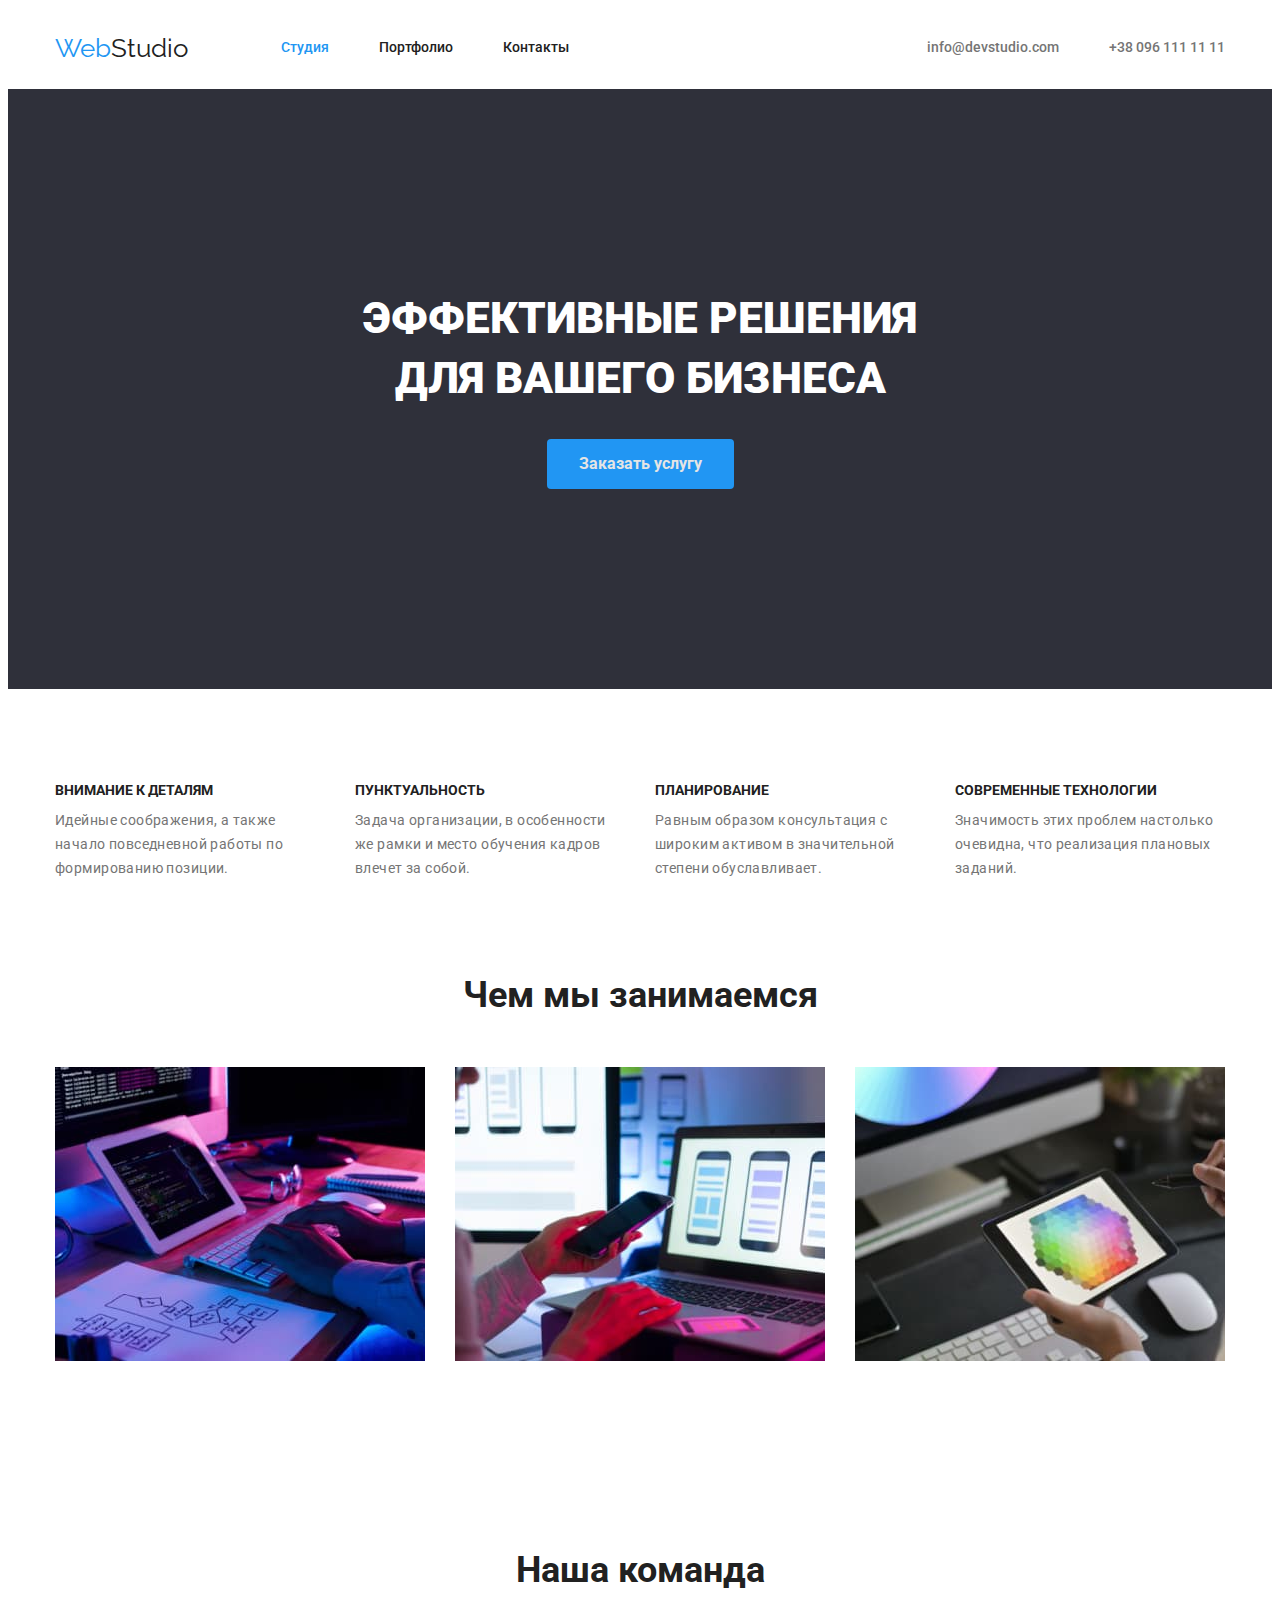
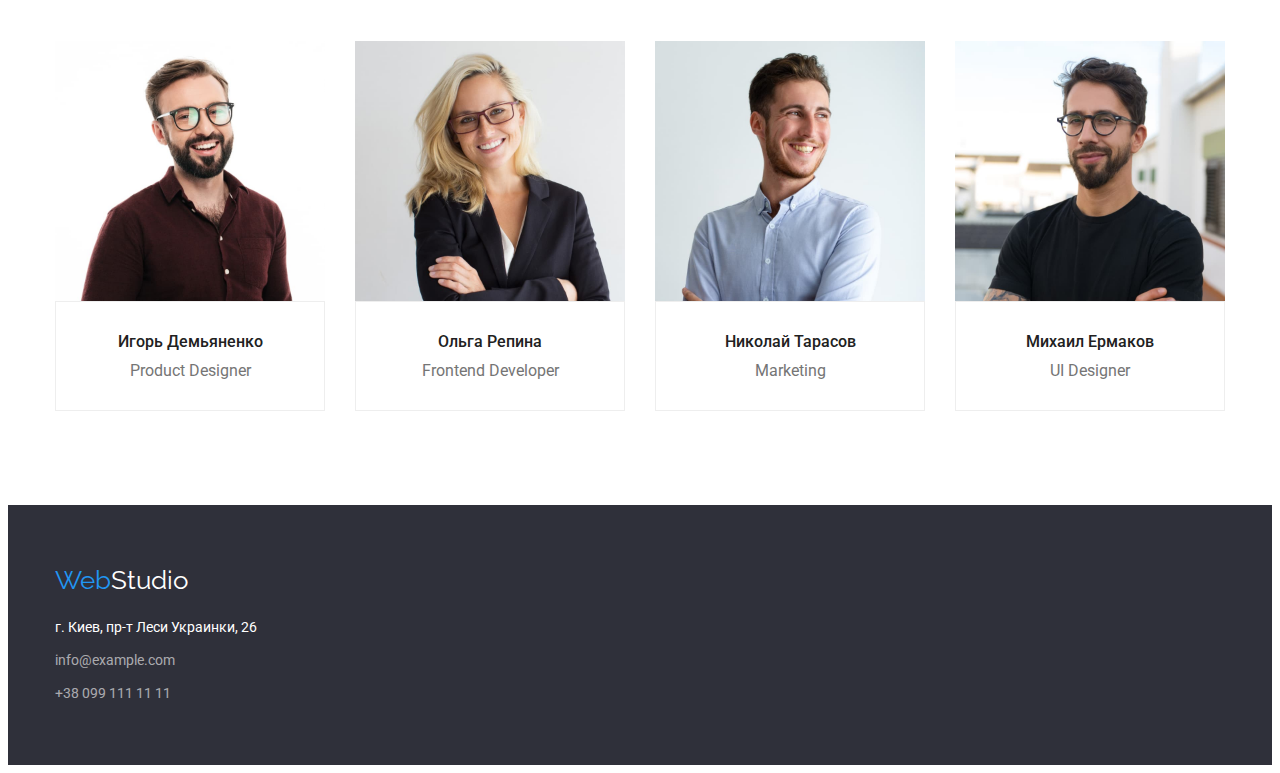
==== commit f1562613: "Додали розмітку" ====
--- a/index.html
+++ b/index.html
@@ -173,5 +173,6 @@
     </footer>
     
     
+    
 </body>
 </html>--- a/css/styles.css
+++ b/css/styles.css
@@ -39,6 +39,11 @@
     
     margin: 0;
 }
+img {
+    display: block;
+    max-width: 100%;
+    height: auto;
+}
 /* header */
 
 .header-container {
@@ -162,11 +167,14 @@
 }
 
 /* hero */
+.hero-section {
+    background-color: #2F303A;
+}
 .hero-title {
     align-content: center;
     margin: 0;
     
-    padding-bottom: 30px;
+    margin-bottom: 30px;
 
     color: var(--primary-white-color);
 
@@ -300,6 +308,7 @@
 .team-section-title{
     padding-top: 30px;
     padding-bottom: 30px;
+    border: 1px solid #EEEEEE;
 }
 
 .team .name {
@@ -390,6 +399,7 @@
 /* work */
 .work-section {
     padding-top: 94px;
+    padding-bottom: 114px;
     margin: 0;
 }
 .work-list {
@@ -429,10 +439,7 @@
 }
 
 /* examples */
-.examples-section {
-    padding-bottom: 114px;
-    margin: 0;
-}
+
 .examples-list {
     display: flex;
     flex-wrap: wrap;
@@ -446,7 +453,12 @@
 .examples-title-list {
     padding-top: 20px;
     padding-bottom: 20px;
-    margin: 0;
+    padding-left: 24px;
+    padding-right: 24px;
+    margin: 0;
+    border: 1px solid #EEEEEE;
+       
+    
 }
 .examples-title{
     margin-bottom: 4px;
